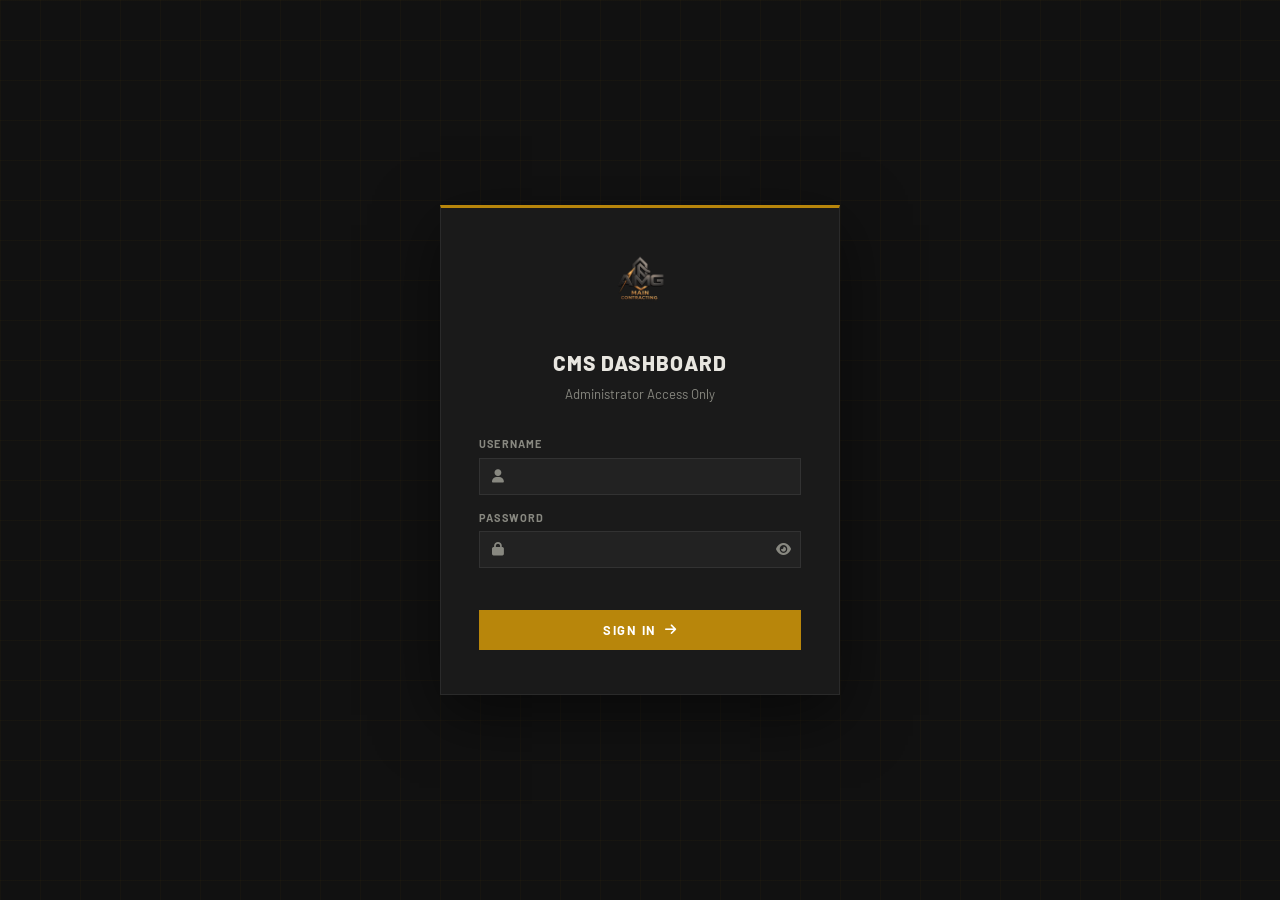
==== dashboard/index.html @ 2ce0e978 "Refine mission and vision section editing" ====
<!DOCTYPE html>
<html lang="en" dir="ltr">

<head>
  <meta charset="UTF-8" />
  <meta name="viewport" content="width=device-width, initial-scale=1.0" />
  <title>AMG CMS Dashboard</title>
  <link rel="preconnect" href="https://fonts.googleapis.com" />
  <link rel="preconnect" href="https://fonts.gstatic.com" crossorigin />
  <link
    href="https://fonts.googleapis.com/css2?family=Barlow+Condensed:wght@700;800;900&family=Barlow:wght@300;400;500;600;700&display=swap"
    rel="stylesheet" />
  <link rel="stylesheet" href="https://cdnjs.cloudflare.com/ajax/libs/font-awesome/6.5.0/css/all.min.css" />
  <link href="https://unpkg.com/boxicons@2.1.4/css/boxicons.min.css" rel="stylesheet" />
  <link rel="stylesheet" href="css/dashboard.css" />
</head>

<body>

  <!-- ===== LOGIN ===== -->
  <div id="login-screen" class="login-screen">
    <div class="login-card">
      <div class="login-logo">
        <img src="../assets/images/amg-logo.jpeg" alt="AMG" />
      </div>
      <h2>CMS Dashboard</h2>
      <p>Administrator Access Only</p>
      <form id="login-form" onsubmit="handleLogin(event)">
        <div class="form-field">
          <label>Username</label>
          <div class="input-icon">
            <i class="fas fa-user"></i>
            <input type="text" id="login-user" required autocomplete="username" />
          </div>
        </div>
        <div class="form-field">
          <label>Password</label>
          <div class="input-icon">
            <i class="fas fa-lock"></i>
            <input type="password" id="login-pass" required autocomplete="current-password" />
            <button type="button" class="toggle-pass" onclick="togglePass()"><i class="fas fa-eye"
                id="pass-eye"></i></button>
          </div>
        </div>
        <div class="login-error" id="login-error"></div>
        <button type="submit" class="login-btn">Sign In <i class="fas fa-arrow-right"></i></button>
      </form>
    </div>
  </div>

  <!-- ===== DASHBOARD ===== -->
  <div id="dashboard" class="dashboard hidden">

    <!-- Sidebar -->
    <aside class="sidebar" id="sidebar">
      <div class="sidebar-header">
        <img src="../assets/images/amg-logo.jpeg" alt="AMG" class="sidebar-logo" id="dash-logo" />
        <button class="sidebar-close" id="sidebar-close"><i class="fas fa-times"></i></button>
      </div>

      <nav class="sidebar-nav">
        <a href="#" class="nav-item active" data-tab="overview"><i class="fas fa-chart-pie"></i>
          <span>Overview</span></a>
        <a href="#" class="nav-item" data-tab="ourgroup"><i class="fas fa-city"></i> <span>Our Group</span></a>
        <a href="#" class="nav-item" data-tab="mission-vision"><i class="fas fa-lightbulb"></i> <span>Mission &
            Vision</span></a>
        <a href="#" class="nav-item" data-tab="settings"><i class="fas fa-cog"></i> <span>Site Settings</span></a>
        <a href="#" class="nav-item" data-tab="sections"><i class="fas fa-eye"></i> <span>Sections</span></a>
        <a href="#" class="nav-item" data-tab="services"><i class="fas fa-tools"></i> <span>Services</span></a>
        <a href="#" class="nav-item" data-tab="projects"><i class="fas fa-building"></i> <span>Projects</span></a>
        <a href="#" class="nav-item" data-tab="careers"><i class="fas fa-briefcase"></i> <span>Careers</span></a>
        <a href="#" class="nav-item" data-tab="partners"><i class="fas fa-handshake"></i> <span>Partners</span></a>
        <a href="#" class="nav-item" data-tab="messages"><i class="fas fa-envelope"></i> <span>Messages <span
              class="badge" id="msg-badge"></span></span></a>
        <a href="#" class="nav-item" data-tab="applications"><i class="fas fa-user-tie"></i>
          <span>Applications</span></a>
        <a href="#" class="nav-item" data-tab="team"><i class="fas fa-users"></i> <span>Team / Sub-Admins</span></a>
      </nav>

      <div class="sidebar-footer">
        <a href="../index.html" target="_blank" class="view-site"><i class="fas fa-external-link-alt"></i> View Site</a>
        <button onclick="logout()" class="logout-btn"><i class="fas fa-sign-out-alt"></i> Logout</button>
      </div>
    </aside>

    <!-- Main -->
    <div class="main-wrap">
      <!-- Topbar -->
      <header class="topbar">
        <button class="menu-toggle" id="menu-toggle"><i class="fas fa-bars"></i></button>
        <div class="topbar-title" id="topbar-title">Overview</div>
        <div class="topbar-right">
          <span class="admin-badge"><i class="fas fa-shield-alt"></i> <span id="current-user-label">Super
              Admin</span></span>
        </div>
      </header>

      <!-- Tab Content -->
      <main class="content-area" id="content-area">

        <!-- ── OUR GROUP ── -->
        <div class="tab-panel" id="tab-ourgroup">
          <h2 class="page-title">Our Group Companies</h2>
          <div class="toolbar">
            <button class="btn-add" onclick="openGroupModal()"><i class="fas fa-plus"></i> Add Company</button>
          </div>
          <div class="items-grid" id="ourgroup-list"></div>
        </div>

        <!-- ── MISSION & VISION ── -->
        <div class="tab-panel" id="tab-mission-vision">
          <h2 class="page-title">Mission & Vision</h2>
          <div class="cards-col">
            <div class="card">
              <div class="card-header">
                <h3><i class="fas fa-pen-ruler"></i> Section Intro</h3>
              </div>
              <div class="form-grid-2">
                <div class="form-field">
                  <label>Intro Kicker (EN)</label>
                  <input type="text" id="mv-intro-kicker-en" placeholder="Built on purpose" />
                </div>
                <div class="form-field">
                  <label>Intro Kicker (AR)</label>
                  <input type="text" id="mv-intro-kicker-ar" placeholder="مبني على هدف" dir="rtl" />
                </div>
                <div class="form-field">
                  <label>Intro Text (EN)</label>
                  <textarea id="mv-intro-text-en" rows="3"
                    placeholder="Enter intro text in English..."></textarea>
                </div>
                <div class="form-field">
                  <label>Intro Text (AR)</label>
                  <textarea id="mv-intro-text-ar" rows="3" dir="rtl"
                    placeholder="أدخل النص التعريفي بالعربية..."></textarea>
                </div>
              </div>
            </div>

            <!-- Mission -->
            <div class="card">
              <div class="card-header">
                <h3><i class="fas fa-target"></i> Our Mission</h3>
              </div>
              <div class="form-grid-2">
                <div class="form-field">
                  <label>Mission Label (EN)</label>
                  <input type="text" id="mv-mission-label-en" placeholder="Mission" />
                </div>
                <div class="form-field">
                  <label>Mission Label (AR)</label>
                  <input type="text" id="mv-mission-label-ar" placeholder="المهمة" dir="rtl" />
                </div>
                <div class="form-field">
                  <label>Mission Icon</label>
                  <select id="mv-mission-icon">
                    <option value="fas fa-bullseye">Bullseye</option>
                    <option value="fas fa-compass-drafting">Compass</option>
                    <option value="fas fa-flag-checkered">Flag</option>
                    <option value="fas fa-crosshairs">Crosshairs</option>
                  </select>
                </div>
                <div class="form-field">
                  <label>Mission Title (EN)</label>
                  <input type="text" id="mv-mission-title-en" placeholder="Our Mission" />
                </div>
                <div class="form-field">
                  <label>Mission Title (AR)</label>
                  <input type="text" id="mv-mission-title-ar" placeholder="مهمتنا" dir="rtl" />
                </div>
                <div class="form-field">
                  <label>Mission Description (EN)</label>
                  <textarea id="mv-mission-desc-en" rows="5"
                    placeholder="Enter mission description in English..."></textarea>
                </div>
                <div class="form-field">
                  <label>Mission Description (AR)</label>
                  <textarea id="mv-mission-desc-ar" rows="5" dir="rtl"
                    placeholder="أدخل وصف المهمة بالعربية..."></textarea>
                </div>
              </div>
            </div>

            <!-- Vision -->
            <div class="card">
              <div class="card-header">
                <h3><i class="fas fa-binoculars"></i> AMG Foresight (Vision)</h3>
              </div>
              <div class="form-grid-2">
                <div class="form-field">
                  <label>Vision Label (EN)</label>
                  <input type="text" id="mv-vision-label-en" placeholder="Vision" />
                </div>
                <div class="form-field">
                  <label>Vision Label (AR)</label>
                  <input type="text" id="mv-vision-label-ar" placeholder="الرؤية" dir="rtl" />
                </div>
                <div class="form-field">
                  <label>Vision Icon</label>
                  <select id="mv-vision-icon">
                    <option value="fas fa-binoculars">Binoculars</option>
                    <option value="fas fa-eye">Eye</option>
                    <option value="fas fa-lightbulb">Lightbulb</option>
                    <option value="fas fa-mountain-sun">Horizon</option>
                  </select>
                </div>
                <div class="form-field">
                  <label>Vision Title (EN)</label>
                  <input type="text" id="mv-vision-title-en" placeholder="AMG Foresight" />
                </div>
                <div class="form-field">
                  <label>Vision Title (AR)</label>
                  <input type="text" id="mv-vision-title-ar" placeholder="رؤيا AMG" dir="rtl" />
                </div>
                <div class="form-field">
                  <label>Vision Description (EN)</label>
                  <textarea id="mv-vision-desc-en" rows="5"
                    placeholder="Enter vision description in English..."> </textarea>
                </div>
                <div class="form-field">
                  <label>Vision Description (AR)</label>
                  <textarea id="mv-vision-desc-ar" rows="5" dir="rtl"
                    placeholder="أدخل وصف الرؤية بالعربية..."></textarea>
                </div>
              </div>
            </div>

            <div class="save-row">
              <button class="btn-save" onclick="saveMissionVision()"><i class="fas fa-save"></i> Save Mission &
                Vision</button>
              <div class="save-msg" id="mission-vision-msg"></div>
            </div>
          </div>
        </div>

        <!-- ── OVERVIEW ── -->
        <div class="tab-panel active" id="tab-overview">
          <h2 class="page-title">Dashboard Overview</h2>
          <div class="stats-grid">
            <div class="stat-card"><i class="fas fa-building"></i>
              <div><span id="stat-projects">0</span><label>Projects</label></div>
            </div>
            <div class="stat-card"><i class="fas fa-tools"></i>
              <div><span id="stat-services">0</span><label>Services</label></div>
            </div>
            <div class="stat-card"><i class="fas fa-briefcase"></i>
              <div><span id="stat-careers">0</span><label>Job Postings</label></div>
            </div>
            <div class="stat-card highlight"><i class="fas fa-envelope"></i>
              <div><span id="stat-messages">0</span><label>New Messages</label></div>
            </div>
          </div>
          <div class="overview-grid">
            <div class="card">
              <div class="card-header">
                <h3>Recent Messages</h3><a href="#" onclick="switchTab('messages')">View All</a>
              </div>
              <div id="recent-msgs"></div>
            </div>
            <div class="card">
              <div class="card-header">
                <h3>Recent Applications</h3><a href="#" onclick="switchTab('applications')">View All</a>
              </div>
              <div id="recent-apps"></div>
            </div>
          </div>
        </div>

        <!-- ── SITE SETTINGS ── -->
        <div class="tab-panel" id="tab-settings">
          <h2 class="page-title">Site Settings</h2>
          <div class="cards-col">

            <!-- Branding -->
            <div class="card">
              <div class="card-header">
                <h3><i class="fas fa-palette"></i> Branding & Identity</h3>
              </div>
              <div class="form-grid-2">
                <div class="form-field">
                  <label>Site Logo</label>
                  <div class="upload-area" onclick="document.getElementById('logo-upload').click()">
                    <img id="logo-preview" src="../assets/images/amg-logo.jpeg" alt="Logo"
                      style="height:60px;object-fit:contain" />
                    <span>Click to change logo</span>
                  </div>
                  <input type="file" id="logo-upload" accept="image/*" onchange="handleLogoUpload(this)"
                    style="display:none" />
                </div>
                <div class="form-field">
                  <label>Favicon</label>
                  <div class="upload-area" onclick="document.getElementById('fav-upload').click()">
                    <img id="fav-preview" src="../assets/images/amg-logo.jpeg" alt="Favicon"
                      style="height:40px;object-fit:contain" />
                    <span>Click to change favicon</span>
                  </div>
                  <input type="file" id="fav-upload" accept="image/*" onchange="handleFaviconUpload(this)"
                    style="display:none" />
                </div>
              </div>
              <div class="form-grid-2">
                <div class="form-field"><label>Primary Color</label><input type="color"
                    id="s-primary-color" /><small>Copper/Bronze accent</small></div>
                <div class="form-field"><label>Secondary Color</label><input type="color"
                    id="s-secondary-color" /><small>Charcoal/Black</small></div>
                <div class="form-field"><label>Background Color</label><input type="color" id="s-bg-color" /></div>
                <div class="form-field"><label>Navbar Background <span class="badge-info">Default:
                      white</span></label><input type="color" id="s-nav-bg" /><small>Background of the top navigation
                    bar</small></div>
                <div class="form-field"><label>Navbar Text Color</label><input type="color"
                    id="s-nav-text" /><small>Color of nav links and icons</small></div>
              </div>
              <div class="form-grid-2">
                <div class="form-field">
                  <label>English Body Font</label>
                  <select id="s-font-en" onchange="previewFont('en',this.value)">
                    <option value="Barlow">Barlow (Default)</option>
                    <option value="Raleway">Raleway</option>
                    <option value="Roboto">Roboto</option>
                    <option value="Open Sans">Open Sans</option>
                    <option value="Lato">Lato</option>
                    <option value="Nunito">Nunito</option>
                    <option value="Montserrat">Montserrat</option>
                  </select>
                </div>
                <div class="form-field">
                  <label>Arabic Body Font</label>
                  <select id="s-font-ar" onchange="previewFont('ar',this.value)">
                    <option value="Cairo">Cairo (Default)</option>
                    <option value="Tajawal">Tajawal</option>
                    <option value="Noto Kufi Arabic">Noto Kufi Arabic</option>
                    <option value="Almarai">Almarai</option>
                    <option value="Readex Pro">Readex Pro</option>
                  </select>
                </div>
                <div class="form-field">
                  <label>English Heading Font</label>
                  <select id="s-font-heading-en" onchange="previewFont('heading-en',this.value)">
                    <option value="Playfair Display">Playfair Display (Default)</option>
                    <option value="Cormorant Garamond">Cormorant Garamond</option>
                    <option value="Libre Baskerville">Libre Baskerville</option>
                    <option value="Merriweather">Merriweather</option>
                    <option value="DM Serif Display">DM Serif Display</option>
                    <option value="Barlow">Barlow (same as body)</option>
                  </select>
                </div>
                <div class="form-field">
                  <label>Font Preview</label>
                  <div id="font-preview-box"
                    style="background:var(--dash-surface2);border:1px solid var(--dash-border);border-radius:6px;padding:12px;font-size:0.90rem;line-height:1.6;color:var(--dash-text)">
                    The quick brown fox jumps — الثعلب البني السريع يقفز
                  </div>
                </div>
              </div>
              <div class="form-field">
                <label>Default Language</label>
                <select id="s-default-lang">
                  <option value="auto">Auto-detect (device language)</option>
                  <option value="en">English</option>
                  <option value="ar">Arabic</option>
                </select>
              </div>
            </div>

            <!-- Hero -->
            <div class="card">
              <div class="card-header">
                <h3><i class="fas fa-film"></i> Hero Section</h3>
              </div>
              <div class="form-field">
                <label>Hero Video URL or Local Path</label>
                <input type="text" id="s-hero-video"
                  placeholder="https://example.com/video.mp4 or assets/video/hero.mp4" />
                <small>Leave empty to use image fallback background</small>
              </div>
              <div class="form-grid-2">
                <div class="form-field"><label>Hero Title (EN)</label><input type="text" id="s-hero-title-en" /></div>
                <div class="form-field"><label>Hero Title (AR)</label><input type="text" id="s-hero-title-ar"
                    dir="rtl" /></div>
                <div class="form-field"><label>Hero Subtitle (EN)</label><textarea id="s-hero-sub-en"
                    rows="3"></textarea></div>
                <div class="form-field"><label>Hero Subtitle (AR)</label><textarea id="s-hero-sub-ar" rows="3"
                    dir="rtl"></textarea></div>
              </div>
            </div>

            <!-- Contact & Emails -->
            <div class="card">
              <div class="card-header">
                <h3><i class="fas fa-envelope"></i> Contact & Email Settings</h3>
              </div>
              <div class="form-grid-2">
                <div class="form-field">
                  <label>Contact Us Email <span class="badge-info">Receives contact form</span></label>
                  <input type="email" id="s-contact-email" />
                </div>
                <div class="form-field">
                  <label>HR / Careers Email <span class="badge-info">Receives applications</span></label>
                  <input type="email" id="s-hr-email" />
                </div>
                <div class="form-field"><label>Phone Number</label><input type="text" id="s-phone" /></div>
                <div class="form-field"><label>WhatsApp Number <span class="badge-success">For floating
                      widget</span></label><input type="text" id="s-whatsapp-number" placeholder="+201000000000" />
                </div>
                <div class="form-field"><label>Address (EN)</label><input type="text" id="s-address-en" /></div>
                <div class="form-field"><label>Address (AR)</label><input type="text" id="s-address-ar" dir="rtl" />
                </div>
              </div>
            </div>

            <!-- Social Media -->
            <div class="card">
              <div class="card-header">
                <h3><i class="fas fa-share-alt"></i> Social Media Links</h3>
              </div>
              <div id="social-links-manager"></div>
              <button class="btn-add" onclick="addSocialLink()"><i class="fas fa-plus"></i> Add Social Link</button>
            </div>

            <!-- Footer -->
            <div class="card">
              <div class="card-header">
                <h3><i class="fas fa-shoe-prints"></i> Footer Content</h3>
              </div>
              <div class="form-grid-2">
                <div class="form-field"><label>Footer Description (EN)</label><textarea id="s-footer-desc-en"
                    rows="3"></textarea></div>
                <div class="form-field"><label>Footer Description (AR)</label><textarea id="s-footer-desc-ar" rows="3"
                    dir="rtl"></textarea></div>
                <div class="form-field"><label>Copyright Text (EN)</label><input type="text" id="s-footer-copy-en" />
                </div>
                <div class="form-field"><label>Copyright Text (AR)</label><input type="text" id="s-footer-copy-ar"
                    dir="rtl" /></div>
              </div>
            </div>

            <div class="save-row">
              <button class="btn-save" onclick="saveSettings()"><i class="fas fa-save"></i> Save All Settings</button>
              <div class="save-msg" id="settings-msg"></div>
            </div>
          </div>
        </div>

        <!-- ── SECTIONS ── -->
        <div class="tab-panel" id="tab-sections">
          <h2 class="page-title">Section Visibility & Navigation</h2>
          <div class="card">
            <p style="color:#666;margin-bottom:20px">Control which sections are visible on the landing page and appear
              in the navigation bar.</p>
            <div id="sections-manager"></div>
            <div class="save-row" style="margin-top:20px">
              <button class="btn-save" onclick="saveSections()"><i class="fas fa-save"></i> Save Sections</button>
              <div class="save-msg" id="sections-msg"></div>
            </div>
          </div>
        </div>

        <!-- ── SERVICES ── -->
        <div class="tab-panel" id="tab-services">
          <h2 class="page-title">Services</h2>
          <div class="toolbar">
            <button class="btn-add" onclick="openServiceModal()"><i class="fas fa-plus"></i> Add Service</button>
          </div>
          <div class="items-grid" id="services-list"></div>
        </div>

        <!-- ── PROJECTS ── -->
        <div class="tab-panel" id="tab-projects">
          <h2 class="page-title">Projects</h2>
          <div class="toolbar">
            <button class="btn-add" onclick="openProjectModal()"><i class="fas fa-plus"></i> Add Project</button>
          </div>
          <div class="items-grid" id="projects-list"></div>
        </div>

        <!-- ── CAREERS ── -->
        <div class="tab-panel" id="tab-careers">
          <h2 class="page-title">Job Postings</h2>
          <div class="toolbar">
            <button class="btn-add" onclick="openCareerModal()"><i class="fas fa-plus"></i> Add Job Posting</button>
          </div>
          <div class="items-grid" id="careers-list"></div>
        </div>

        <!-- ── PARTNERS ── -->
        <div class="tab-panel" id="tab-partners">
          <h2 class="page-title">Partners & Testimonials</h2>
          <div class="form-grid-2" style="margin-bottom:32px">
            <div>
              <div class="toolbar" style="margin-bottom:16px">
                <h3 style="margin:0">Partners</h3><button class="btn-add" onclick="openPartnerModal()"><i
                    class="fas fa-plus"></i> Add</button>
              </div>
              <div id="partners-list"></div>
            </div>
            <div>
              <div class="toolbar" style="margin-bottom:16px">
                <h3 style="margin:0">Testimonials</h3><button class="btn-add" onclick="openTestimonialModal()"><i
                    class="fas fa-plus"></i> Add</button>
              </div>
              <div id="testimonials-list"></div>
            </div>
          </div>
        </div>

        <!-- ── MESSAGES ── -->
        <div class="tab-panel" id="tab-messages">
          <h2 class="page-title">Contact Messages</h2>
          <div id="messages-list"></div>
        </div>

        <!-- ── APPLICATIONS ── -->
        <div class="tab-panel" id="tab-applications">
          <h2 class="page-title">Job Applications</h2>
          <div id="applications-list"></div>
        </div>

        <!-- ── TEAM ── -->
        <div class="tab-panel" id="tab-team">
          <h2 class="page-title">Team & Sub-Admins</h2>
          <div class="toolbar">
            <button class="btn-add" onclick="openTeamModal()"><i class="fas fa-plus"></i> Add Sub-Admin</button>
          </div>
          <div id="team-list"></div>
        </div>

      </main>
    </div>
  </div>

  <!-- ===== MODAL ===== -->
  <div class="dash-modal-overlay" id="dash-modal">
    <div class="dash-modal-box" id="dash-modal-box">
      <button class="dash-modal-close" onclick="closeDashModal()"><i class="fas fa-times"></i></button>
      <div id="dash-modal-content"></div>
    </div>
  </div>

  <script src="../js/data.js"></script>
  <script src="js/dashboard.js"></script>
</body>

</html>
---- dashboard/css/dashboard.css ----
/* ===== DASHBOARD — Kontric-themed ===== */
*, *::before, *::after { box-sizing: border-box; margin: 0; padding: 0; }
:root {
  --db-bg:       #111111;
  --db-surface:  #1A1A1A;
  --db-surface2: #222222;
  --db-border:   rgba(255,255,255,0.07);
  --db-accent:   #B8860B;
  --db-accent-h: #D4A017;
  --db-text:     #E8E6E0;
  --db-muted:    #888880;
  --db-danger:   #ef4444;
  --db-success:  #22c55e;
  --sidebar-w:   256px;
  --topbar-h:    58px;
}
html,body { height:100%; }
body {
  font-family: 'Barlow', Georgia, serif;
  background: var(--db-bg); color: var(--db-text);
  font-size: 14px; line-height: 1.6;
}

/* ── LOGIN ── */
.login-screen {
  min-height:100vh; display:flex; align-items:center; justify-content:center;
  background: var(--db-bg);
  background-image:
    linear-gradient(rgba(184,134,11,0.04) 1px, transparent 1px),
    linear-gradient(90deg, rgba(184,134,11,0.04) 1px, transparent 1px);
  background-size: 40px 40px;
}
.login-card {
  background: var(--db-surface);
  border: 1px solid var(--db-border);
  border-top: 3px solid var(--db-accent);
  padding: 44px 38px; width:100%; max-width:400px;
  box-shadow: 0 20px 60px rgba(0,0,0,0.5);
}
.login-logo { text-align:center; margin-bottom:28px; }
.login-logo img { height:60px; object-fit:contain; }
.login-card h2 { text-align:center; font-size:1.3rem; font-weight:800; text-transform:uppercase; letter-spacing:0.05em; margin-bottom:5px; }
.login-card > p { text-align:center; color:var(--db-muted); font-size:0.82rem; margin-bottom:30px; }
.form-field { margin-bottom:16px; }
.form-field label { display:block; font-size:0.70rem; font-weight:700; text-transform:uppercase; letter-spacing:1.5px; color:var(--db-muted); margin-bottom:6px; }
.input-icon { position:relative; display:flex; align-items:center; }
.input-icon > i:first-child { position:absolute; left:13px; color:var(--db-muted); font-size:0.85rem; pointer-events:none; }
.input-icon input { width:100%; background:var(--db-surface2); border:1px solid var(--db-border); padding:11px 13px 11px 38px; color:var(--db-text); font-family:inherit; font-size:0.90rem; transition:.2s; border-radius:0; }
.input-icon input:focus { outline:none; border-color:var(--db-accent); box-shadow:0 0 0 2px rgba(184,134,11,0.12); }
.toggle-pass { position:absolute; right:10px; background:none; border:none; color:var(--db-muted); cursor:pointer; }
.login-error { color:var(--db-danger); font-size:0.82rem; margin-bottom:10px; min-height:18px; }
.login-btn { width:100%; padding:12px; background:var(--db-accent); color:#fff; border:none; font-family:inherit; font-size:0.80rem; font-weight:700; text-transform:uppercase; letter-spacing:1.5px; cursor:pointer; transition:.2s; display:flex; align-items:center; justify-content:center; gap:8px; }
.login-btn:hover { background:var(--db-accent-h); }

/* ── LAYOUT ── */
.hidden { display:none !important; }
.dashboard { display:flex; min-height:100vh; }

/* Sidebar */
.sidebar {
  width:var(--sidebar-w); background:var(--db-surface);
  border-right:1px solid var(--db-border);
  display:flex; flex-direction:column;
  position:fixed; top:0; left:0; bottom:0; z-index:200;
  transition:transform .3s ease;
}
.sidebar-header { padding:18px 20px; display:flex; align-items:center; justify-content:space-between; border-bottom:1px solid var(--db-border); }
.sidebar-logo { height:38px; object-fit:contain; }
.sidebar-close { background:none; border:none; color:var(--db-muted); cursor:pointer; font-size:1rem; display:none; }
.sidebar-nav { flex:1; padding:10px 0; overflow-y:auto; }
.nav-item { display:flex; align-items:center; gap:11px; padding:10px 20px; color:var(--db-muted); text-decoration:none; font-size:0.82rem; font-weight:600; text-transform:uppercase; letter-spacing:0.5px; transition:.2s; border-left:2px solid transparent; }
.nav-item:hover { background:rgba(255,255,255,0.03); color:var(--db-text); }
.nav-item.active { background:rgba(184,134,11,0.08); color:var(--db-accent); border-left-color:var(--db-accent); }
.nav-item i { width:16px; text-align:center; font-size:0.88rem; }
.badge { background:var(--db-danger); color:#fff; font-size:0.62rem; font-weight:700; padding:1px 5px; margin-left:4px; }
.sidebar-footer { padding:14px; border-top:1px solid var(--db-border); display:flex; flex-direction:column; gap:6px; }
.view-site { display:flex; align-items:center; gap:8px; color:var(--db-muted); text-decoration:none; font-size:0.76rem; font-weight:700; text-transform:uppercase; letter-spacing:0.5px; padding:8px 10px; transition:.2s; }
.view-site:hover { color:var(--db-accent); }
.logout-btn { display:flex; align-items:center; gap:8px; background:rgba(239,68,68,0.08); border:1px solid rgba(239,68,68,0.18); color:var(--db-danger); padding:8px 10px; font-family:inherit; font-size:0.74rem; font-weight:700; text-transform:uppercase; letter-spacing:0.5px; cursor:pointer; transition:.2s; }
.logout-btn:hover { background:rgba(239,68,68,0.16); }

/* Main */
.main-wrap { margin-left:var(--sidebar-w); flex:1; display:flex; flex-direction:column; min-height:100vh; }
.topbar { height:var(--topbar-h); background:var(--db-surface); border-bottom:1px solid var(--db-border); display:flex; align-items:center; padding:0 28px; gap:14px; position:sticky; top:0; z-index:100; }
.menu-toggle { background:none; border:none; color:var(--db-muted); cursor:pointer; font-size:1.1rem; display:none; }
.topbar-title { font-weight:800; font-size:0.90rem; color:var(--db-text); flex:1; text-transform:uppercase; letter-spacing:0.05em; }
.admin-badge { display:flex; align-items:center; gap:6px; background:rgba(184,134,11,0.10); border:1px solid rgba(184,134,11,0.22); color:var(--db-accent); padding:4px 12px; font-size:0.72rem; font-weight:700; text-transform:uppercase; letter-spacing:1px; }

.content-area { flex:1; padding:28px; overflow-y:auto; }
.page-title { font-size:1.3rem; font-weight:800; text-transform:uppercase; letter-spacing:0.04em; margin-bottom:22px; color:var(--db-text); }

/* Tabs */
.tab-panel { display:none; animation:fadeIn .28s ease; }
.tab-panel.active { display:block; }
@keyframes fadeIn { from{opacity:0;transform:translateY(6px)} to{opacity:1;transform:none} }

/* Cards */
.card { background:var(--db-surface); border:1px solid var(--db-border); border-top:2px solid var(--db-accent); padding:22px; margin-bottom:22px; }
.card-header { display:flex; align-items:center; justify-content:space-between; margin-bottom:18px; }
.card-header h3 { font-size:0.84rem; font-weight:800; text-transform:uppercase; letter-spacing:0.05em; color:var(--db-text); display:flex; align-items:center; gap:8px; }
.card-header h3 i { color:var(--db-accent); }
.card-header a { font-size:0.74rem; color:var(--db-accent); text-decoration:none; font-weight:700; text-transform:uppercase; letter-spacing:0.5px; }
.cards-col { display:flex; flex-direction:column; gap:0; }

/* Stats */
.stats-grid { display:grid; grid-template-columns:repeat(4,1fr); gap:14px; margin-bottom:22px; }
.stat-card { background:var(--db-surface); border:1px solid var(--db-border); padding:18px; display:flex; align-items:center; gap:14px; }
.stat-card.highlight { border-top:2px solid var(--db-accent); }
.stat-card i { width:44px; height:44px; background:rgba(184,134,11,0.10); display:flex; align-items:center; justify-content:center; font-size:1.2rem; color:var(--db-accent); flex-shrink:0; }
.stat-card span { font-family:'Barlow Condensed',Georgia,serif; font-size:1.9rem; font-weight:800; color:var(--db-text); display:block; line-height:1; letter-spacing:-0.02em; }
.stat-card label { font-size:0.70rem; color:var(--db-muted); margin-top:4px; display:block; text-transform:uppercase; letter-spacing:1px; }
.overview-grid { display:grid; grid-template-columns:1fr 1fr; gap:18px; }

/* Form fields */
.form-grid-2 { display:grid; grid-template-columns:1fr 1fr; gap:14px; }
.form-field { margin-bottom:14px; }
.form-field label { display:block; font-size:0.68rem; font-weight:700; text-transform:uppercase; letter-spacing:1.2px; color:var(--db-muted); margin-bottom:5px; }
.form-field input,.form-field textarea,.form-field select { width:100%; background:var(--db-surface2); border:1px solid var(--db-border); padding:9px 12px; color:var(--db-text); font-family:inherit; font-size:0.88rem; transition:.2s; border-radius:0; }
.form-field input[type="color"] { height:42px; padding:3px 7px; cursor:pointer; }
.form-field input:focus,.form-field textarea:focus,.form-field select:focus { outline:none; border-color:var(--db-accent); box-shadow:0 0 0 2px rgba(184,134,11,0.10); }
.form-field small { display:block; font-size:0.72rem; color:var(--db-muted); margin-top:3px; }
.badge-info { background:rgba(184,134,11,0.12); color:var(--db-accent); padding:1px 7px; font-size:0.64rem; font-weight:700; text-transform:uppercase; letter-spacing:0.5px; margin-left:6px; }

/* Save */
.save-row { display:flex; align-items:center; gap:14px; padding-top:6px; }
.btn-save { background:var(--db-accent); color:#fff; border:none; padding:10px 26px; font-family:inherit; font-size:0.76rem; font-weight:700; text-transform:uppercase; letter-spacing:1px; cursor:pointer; display:flex; align-items:center; gap:8px; transition:.2s; border-radius:0; }
.btn-save:hover { background:var(--db-accent-h); }
.save-msg { font-size:0.82rem; padding:7px 12px; opacity:0; transition:.3s; border-radius:0; }
.save-msg.show-success { background:rgba(34,197,94,0.08); color:var(--db-success); border:1px solid rgba(34,197,94,0.18); opacity:1; }
.save-msg.show-error   { background:rgba(239,68,68,0.08); color:var(--db-danger); border:1px solid rgba(239,68,68,0.18); opacity:1; }

/* Toolbar */
.toolbar { display:flex; align-items:center; justify-content:space-between; margin-bottom:18px; gap:10px; }
.btn-add { background:rgba(184,134,11,0.10); border:1px solid rgba(184,134,11,0.25); color:var(--db-accent); padding:8px 18px; font-family:inherit; font-size:0.74rem; font-weight:700; text-transform:uppercase; letter-spacing:0.5px; cursor:pointer; display:flex; align-items:center; gap:8px; transition:.2s; border-radius:0; }
.btn-add:hover { background:rgba(184,134,11,0.18); }

/* Items grid */
.items-grid { display:grid; grid-template-columns:repeat(auto-fill,minmax(270px,1fr)); gap:12px; }
.item-card { background:var(--db-surface); border:1px solid var(--db-border); padding:16px; display:flex; flex-direction:column; gap:8px; transition:.2s; border-left:2px solid transparent; }
.item-card:hover { border-left-color:var(--db-accent); }
.item-card-header { display:flex; justify-content:space-between; align-items:flex-start; gap:8px; }
.item-card-title { font-weight:700; font-size:0.88rem; color:var(--db-text); text-transform:uppercase; letter-spacing:0.02em; }
.item-card-meta { font-size:0.72rem; color:var(--db-muted); display:flex; gap:8px; flex-wrap:wrap; }
.item-card-meta span { display:flex; align-items:center; gap:4px; }
.item-card-actions { display:flex; gap:6px; margin-top:4px; }
.btn-edit { background:rgba(59,130,246,0.08); border:1px solid rgba(59,130,246,0.18); color:#60a5fa; padding:5px 12px; font-family:inherit; font-size:0.72rem; font-weight:700; cursor:pointer; transition:.2s; display:flex; align-items:center; gap:5px; border-radius:0; text-transform:uppercase; letter-spacing:0.3px; }
.btn-edit:hover { background:rgba(59,130,246,0.16); }
.btn-del { background:rgba(239,68,68,0.08); border:1px solid rgba(239,68,68,0.18); color:var(--db-danger); padding:5px 12px; font-family:inherit; font-size:0.72rem; font-weight:700; cursor:pointer; transition:.2s; display:flex; align-items:center; gap:5px; border-radius:0; text-transform:uppercase; letter-spacing:0.3px; }
.btn-del:hover { background:rgba(239,68,68,0.16); }
.btn-toggle { background:rgba(255,255,255,0.04); border:1px solid var(--db-border); color:var(--db-muted); padding:5px 12px; font-family:inherit; font-size:0.70rem; font-weight:700; text-transform:uppercase; letter-spacing:0.3px; cursor:pointer; transition:.2s; border-radius:0; }
.btn-toggle.on { background:rgba(34,197,94,0.08); border-color:rgba(34,197,94,0.18); color:var(--db-success); }

/* Sections manager */
.section-row { display:flex; align-items:center; justify-content:space-between; padding:13px 0; border-bottom:1px solid var(--db-border); gap:10px; }
.section-row:last-child { border-bottom:none; }
.section-row-name { font-weight:700; text-transform:uppercase; letter-spacing:0.05em; font-size:0.82rem; flex:1; }
.section-controls { display:flex; gap:10px; align-items:center; }
.toggle-wrap { display:flex; align-items:center; gap:7px; }
.toggle-label { font-size:0.70rem; color:var(--db-muted); text-transform:uppercase; letter-spacing:0.5px; }
.toggle-switch { position:relative; width:38px; height:20px; }
.toggle-switch input { opacity:0; width:0; height:0; }
.toggle-slider { position:absolute; inset:0; background:rgba(255,255,255,0.08); cursor:pointer; transition:.25s; }
.toggle-slider::before { content:''; position:absolute; width:14px; height:14px; left:3px; bottom:3px; background:#fff; transition:.25s; }
.toggle-switch input:checked + .toggle-slider { background:var(--db-accent); }
.toggle-switch input:checked + .toggle-slider::before { transform:translateX(18px); }

/* Upload */
.upload-area { border:1px dashed var(--db-border); padding:14px; text-align:center; cursor:pointer; transition:.2s; display:flex; flex-direction:column; align-items:center; gap:7px; }
.upload-area:hover { border-color:var(--db-accent); }
.upload-area span { font-size:0.72rem; color:var(--db-muted); }

/* Social rows */
.social-row { display:flex; align-items:center; gap:8px; margin-bottom:8px; background:var(--db-surface2); padding:9px; border:1px solid var(--db-border); }
.social-row input { flex:1; background:var(--db-bg); border:1px solid var(--db-border); padding:7px 10px; color:var(--db-text); font-family:inherit; font-size:0.82rem; border-radius:0; }
.social-row select { background:var(--db-bg); border:1px solid var(--db-border); padding:7px 8px; color:var(--db-text); font-family:inherit; font-size:0.82rem; border-radius:0; }

/* Msg rows */
.msg-row { background:var(--db-surface2); padding:14px; margin-bottom:10px; border-left:2px solid var(--db-accent); }
.msg-row.unread { border-left-color:#60a5fa; }
.msg-row-header { display:flex; justify-content:space-between; margin-bottom:5px; }
.msg-row-name { font-weight:700; font-size:0.86rem; }
.msg-row-date { font-size:0.72rem; color:var(--db-muted); }
.msg-row-email { font-size:0.76rem; color:var(--db-accent); margin-bottom:5px; }
.msg-row-subject { font-size:0.80rem; font-weight:700; color:var(--db-text); margin-bottom:3px; }
.msg-row-body { font-size:0.78rem; color:var(--db-muted); }
.empty-state { text-align:center; padding:44px; color:var(--db-muted); }
.empty-state i { font-size:2.5rem; margin-bottom:10px; opacity:.25; display:block; }

/* Team */
.team-card { background:var(--db-surface2); padding:14px; display:flex; align-items:center; gap:12px; margin-bottom:10px; border:1px solid var(--db-border); }
.team-avatar { width:40px; height:40px; background:rgba(184,134,11,0.15); display:flex; align-items:center; justify-content:center; color:var(--db-accent); font-weight:800; font-size:0.96rem; flex-shrink:0; }
.team-username { font-weight:700; font-size:0.86rem; }
.team-role { font-size:0.72rem; color:var(--db-muted); margin-top:2px; }

/* Icon picker */
.icon-picker { display:grid; grid-template-columns:repeat(8,1fr); gap:5px; max-height:220px; overflow-y:auto; background:var(--db-bg); padding:10px; }
.icon-btn { width:34px; height:34px; display:flex; align-items:center; justify-content:center; border:1px solid var(--db-border); background:var(--db-surface2); color:var(--db-muted); cursor:pointer; transition:.18s; font-size:0.86rem; border-radius:0; }
.icon-btn:hover,.icon-btn.selected { background:rgba(184,134,11,0.12); border-color:var(--db-accent); color:var(--db-accent); }

/* Modal */
.dash-modal-overlay { position:fixed; inset:0; background:rgba(0,0,0,0.72); backdrop-filter:blur(4px); z-index:2000; display:flex; align-items:center; justify-content:center; padding:20px; opacity:0; pointer-events:none; transition:.22s; }
.dash-modal-overlay.open { opacity:1; pointer-events:all; }
.dash-modal-box { background:var(--db-surface); border:1px solid var(--db-border); border-top:2px solid var(--db-accent); padding:28px; width:100%; max-width:620px; max-height:90vh; overflow-y:auto; position:relative; transform:translateY(14px); transition:.22s; }
.dash-modal-overlay.open .dash-modal-box { transform:translateY(0); }
.dash-modal-close { position:absolute; top:14px; right:14px; background:rgba(255,255,255,0.05); border:1px solid var(--db-border); color:var(--db-muted); width:30px; height:30px; cursor:pointer; display:flex; align-items:center; justify-content:center; transition:.18s; border-radius:0; }
.dash-modal-close:hover { background:rgba(239,68,68,0.12); color:var(--db-danger); }
.dash-modal-box h3 { font-size:0.96rem; font-weight:800; text-transform:uppercase; letter-spacing:0.04em; margin-bottom:18px; color:var(--db-text); }
.dash-modal-box::-webkit-scrollbar { width:3px; }
.dash-modal-box::-webkit-scrollbar-thumb { background:var(--db-accent); }
.modal-actions { display:flex; gap:8px; margin-top:18px; }
.btn-modal-save { background:var(--db-accent); color:#fff; border:none; padding:10px 26px; font-family:inherit; font-size:0.76rem; font-weight:700; text-transform:uppercase; letter-spacing:1px; cursor:pointer; transition:.18s; flex:1; }
.btn-modal-save:hover { background:var(--db-accent-h); }
.btn-modal-cancel { background:rgba(255,255,255,0.04); border:1px solid var(--db-border); color:var(--db-muted); padding:10px 18px; font-family:inherit; font-size:0.76rem; font-weight:700; text-transform:uppercase; letter-spacing:0.5px; cursor:pointer; transition:.18s; }
.btn-modal-cancel:hover { background:rgba(255,255,255,0.07); color:var(--db-text); }

/* Project images */
.req-tag-input { display:flex; gap:7px; margin-bottom:7px; }
.req-tags { display:flex; flex-wrap:wrap; gap:5px; margin-bottom:7px; }
.req-tag { background:rgba(184,134,11,0.10); border:1px solid rgba(184,134,11,0.22); color:var(--db-accent); padding:2px 9px; font-size:0.74rem; display:flex; align-items:center; gap:5px; }
.req-tag button { background:none; border:none; color:inherit; cursor:pointer; padding:0; font-size:0.68rem; }
.progress-input { display:flex; align-items:center; gap:9px; }
.progress-input input { flex:1; }
.progress-input span { font-size:0.86rem; color:var(--db-accent); font-weight:700; min-width:34px; }

/* Font preview */
#font-preview-box { background:var(--db-surface2); border:1px solid var(--db-border); padding:12px; font-size:0.92rem; line-height:1.6; color:var(--db-text); transition:.3s; }

/* Responsive */
@media (max-width:1024px) { .stats-grid{grid-template-columns:repeat(2,1fr)} .overview-grid{grid-template-columns:1fr} }
@media (max-width:768px) {
  .sidebar { transform:translateX(-100%); }
  .sidebar.open { transform:translateX(0); }
  .sidebar-close { display:block; }
  .main-wrap { margin-left:0; }
  .menu-toggle { display:block; }
  .content-area { padding:18px 14px; }
  .form-grid-2 { grid-template-columns:1fr; }
  .stats-grid { grid-template-columns:1fr 1fr; }
}
@media (max-width:480px) { .stats-grid{grid-template-columns:1fr} .items-grid{grid-template-columns:1fr} }
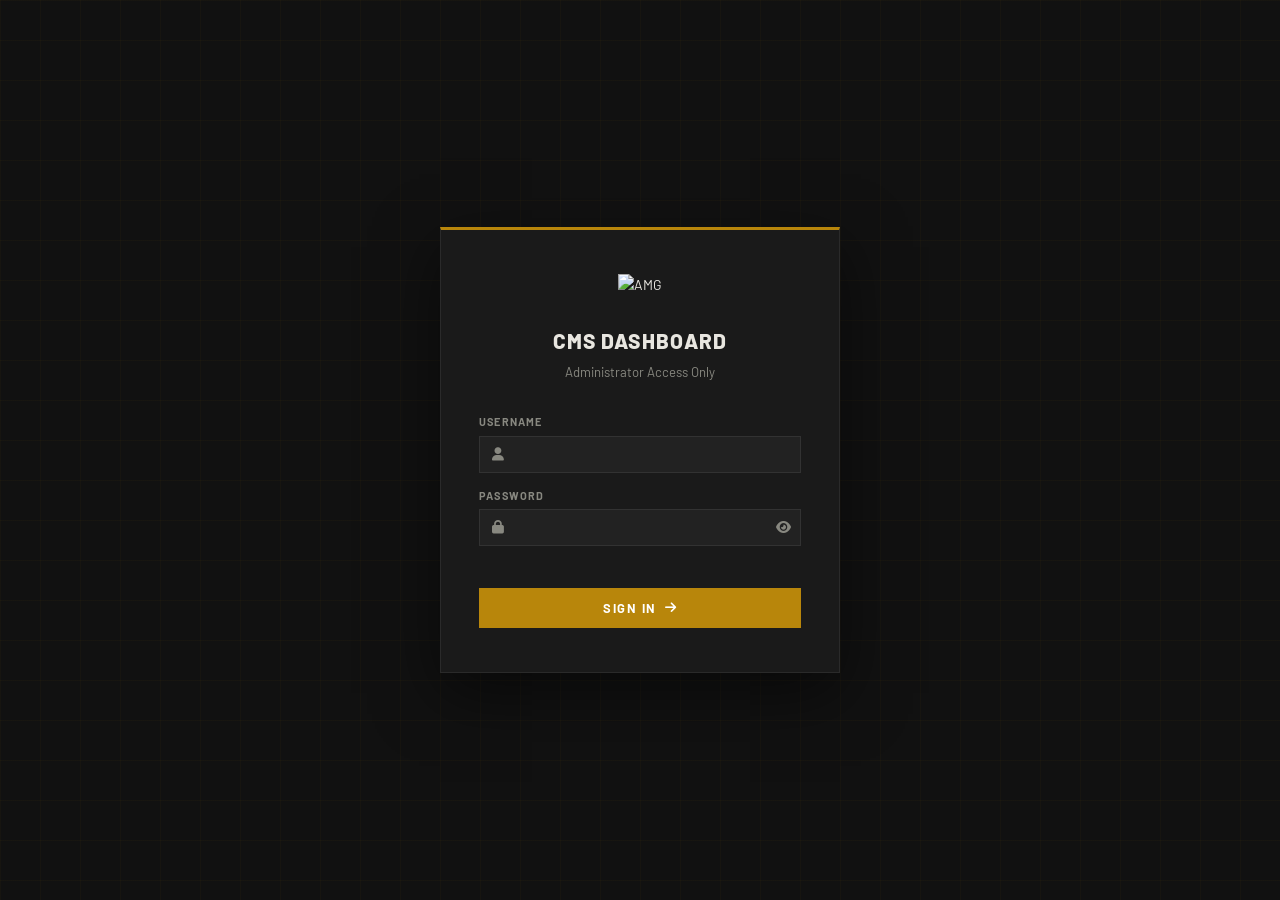
==== commit b1a26294: "ver" ====
--- a/dashboard/index.html
+++ b/dashboard/index.html
@@ -8,11 +8,21 @@
   <link rel="preconnect" href="https://fonts.googleapis.com" />
   <link rel="preconnect" href="https://fonts.gstatic.com" crossorigin />
   <link
-    href="https://fonts.googleapis.com/css2?family=Barlow+Condensed:wght@700;800;900&family=Barlow:wght@300;400;500;600;700&display=swap"
+    href="https://fonts.googleapis.com/css2?family=IBM+Plex+Sans+Arabic:wght@300;400;500;600;700&family=Manrope:wght@300;400;500;600;700;800&family=Oswald:wght@400;500;600;700&family=Barlow+Condensed:wght@700;800;900&family=Barlow:wght@300;400;500;600;700&display=swap"
     rel="stylesheet" />
   <link rel="stylesheet" href="https://cdnjs.cloudflare.com/ajax/libs/font-awesome/6.5.0/css/all.min.css" />
   <link href="https://unpkg.com/boxicons@2.1.4/css/boxicons.min.css" rel="stylesheet" />
-  <link rel="stylesheet" href="css/dashboard.css" />
+  <meta http-equiv="Cache-Control" content="no-cache, no-store, must-revalidate" />
+  <meta http-equiv="Pragma" content="no-cache" />
+  <meta http-equiv="Expires" content="0" />
+  <script>
+    window.__dashAssetVersion = String(Date.now());
+    window.appendDashVersion = function (path) {
+      if (!path || /^https?:\/\//i.test(path) || path.includes("?")) return path;
+      return `${path}?v=${window.__dashAssetVersion}`;
+    };
+    document.write(`<link rel="stylesheet" href="${window.appendDashVersion("css/dashboard.css")}" />`);
+  </script>
 </head>
 
 <body>
@@ -61,10 +71,13 @@
       <nav class="sidebar-nav">
         <a href="#" class="nav-item active" data-tab="overview"><i class="fas fa-chart-pie"></i>
           <span>Overview</span></a>
+        <a href="#" class="nav-item" data-tab="who-we-are"><i class="fas fa-building-columns"></i> <span>Who We Are</span></a>
         <a href="#" class="nav-item" data-tab="ourgroup"><i class="fas fa-city"></i> <span>Our Group</span></a>
+        <a href="#" class="nav-item" data-tab="org-chart"><i class="fas fa-sitemap"></i> <span>Org Chart</span></a>
         <a href="#" class="nav-item" data-tab="mission-vision"><i class="fas fa-lightbulb"></i> <span>Mission &
             Vision</span></a>
         <a href="#" class="nav-item" data-tab="settings"><i class="fas fa-cog"></i> <span>Site Settings</span></a>
+        <a href="#" class="nav-item" data-tab="seo"><i class="fas fa-magnifying-glass-chart"></i> <span>SEO & Meta</span></a>
         <a href="#" class="nav-item" data-tab="sections"><i class="fas fa-eye"></i> <span>Sections</span></a>
         <a href="#" class="nav-item" data-tab="services"><i class="fas fa-tools"></i> <span>Services</span></a>
         <a href="#" class="nav-item" data-tab="projects"><i class="fas fa-building"></i> <span>Projects</span></a>
@@ -98,6 +111,56 @@
       <!-- Tab Content -->
       <main class="content-area" id="content-area">
 
+        <!-- ── WHO WE ARE ── -->
+        <div class="tab-panel" id="tab-who-we-are">
+          <h2 class="page-title">Who We Are</h2>
+          <div class="card" style="margin-bottom:20px">
+            <div class="card-header">
+              <h3><i class="fas fa-building-columns"></i> Who We Are Section</h3>
+            </div>
+            <div class="form-grid-2">
+              <div class="form-field"><label>Brief (EN)</label><textarea id="wg-brief-en" rows="4"></textarea></div>
+              <div class="form-field"><label>Brief (AR)</label><textarea id="wg-brief-ar" rows="4" dir="rtl"></textarea></div>
+              <div class="form-field">
+                <label>Who We Are Logo Path / URL</label>
+                <input type="text" id="wg-logo-url" placeholder="assets/images/amg-logo.jpeg or https://..." oninput="syncAssetPreview(this.value,'wg-logo-preview','assets/images/amg-logo.jpeg')" />
+              </div>
+              <div class="form-field">
+                <label>Upload Who We Are Logo</label>
+                <input type="file" accept="image/*" onchange="previewUpload(this,'wg-logo-url','wg-logo-preview')" style="color:var(--dash-muted)" />
+              </div>
+              <div class="form-field" style="grid-column:1/-1">
+                <div style="border:1px solid var(--dash-border);border-radius:14px;padding:16px;background:var(--dash-surface2);display:flex;align-items:center;justify-content:center;min-height:150px">
+                  <img id="wg-logo-preview" src="../assets/images/amg-logo.jpeg" alt="Who We Are logo preview" style="max-width:min(100%,260px);max-height:110px;object-fit:contain;display:block" />
+                </div>
+              </div>
+              <div class="form-field">
+                <label>Main Company Profile PDF</label>
+                <input type="text" id="wg-profile-url" placeholder="PDF URL or uploaded PDF data" />
+              </div>
+              <div class="form-field">
+                <label>Upload Main Profile PDF</label>
+                <input type="file" accept="application/pdf,.pdf" onchange="previewUpload(this,'wg-profile-url')" style="color:var(--dash-muted)" />
+              </div>
+            </div>
+            <div class="form-grid-2">
+              <div class="form-field">
+                <label style="display:flex;align-items:center;gap:10px">
+                  <input type="checkbox" id="wg-show-profile-cta" />
+                  <span>Show company profile button in landing page</span>
+                </label>
+              </div>
+              <div class="form-field">
+                <small style="color:var(--dash-muted)">Use the Sections tab if you want to hide the full Who We Are section from the landing page navigation or layout.</small>
+              </div>
+            </div>
+            <div class="save-row" style="margin-top:18px">
+              <button class="btn-save" onclick="saveOurGroupSettings()"><i class="fas fa-save"></i> Save Who We Are</button>
+              <div class="save-msg" id="ourgroup-msg"></div>
+            </div>
+          </div>
+        </div>
+
         <!-- ── OUR GROUP ── -->
         <div class="tab-panel" id="tab-ourgroup">
           <h2 class="page-title">Our Group Companies</h2>
@@ -107,6 +170,68 @@
           <div class="items-grid" id="ourgroup-list"></div>
         </div>
 
+        <!-- ── ORG CHART ── -->
+        <div class="tab-panel" id="tab-org-chart">
+          <h2 class="page-title">Organizational Chart</h2>
+          <div class="cards-col">
+            <div class="card">
+              <div class="card-header">
+                <h3><i class="fas fa-pen-ruler"></i> Section Intro</h3>
+              </div>
+              <div class="form-grid-2">
+                <div class="form-field">
+                  <label>Section Tag (EN)</label>
+                  <input type="text" id="org-section-tag-en" placeholder="Leadership Structure" />
+                </div>
+                <div class="form-field">
+                  <label>Section Tag (AR)</label>
+                  <input type="text" id="org-section-tag-ar" placeholder="الهيكل القيادي" dir="rtl" />
+                </div>
+                <div class="form-field">
+                  <label>Section Title (EN)</label>
+                  <input type="text" id="org-section-title-en" placeholder="Organizational Chart" />
+                </div>
+                <div class="form-field">
+                  <label>Section Title (AR)</label>
+                  <input type="text" id="org-section-title-ar" placeholder="الهيكل التنظيمي" dir="rtl" />
+                </div>
+                <div class="form-field">
+                  <label>Section Subtitle (EN)</label>
+                  <textarea id="org-section-subtitle-en" rows="3" placeholder="Enter intro text in English..."></textarea>
+                </div>
+                <div class="form-field">
+                  <label>Section Subtitle (AR)</label>
+                  <textarea id="org-section-subtitle-ar" rows="3" dir="rtl" placeholder="أدخل النص التعريفي بالعربية..."></textarea>
+                </div>
+                <div class="form-field">
+                  <label>Description (EN)</label>
+                  <textarea id="org-section-description-en" rows="6" placeholder="Use a blank line between paragraphs..."></textarea>
+                </div>
+                <div class="form-field">
+                  <label>Description (AR)</label>
+                  <textarea id="org-section-description-ar" rows="6" dir="rtl" placeholder="استخدم سطرًا فارغًا بين الفقرات..."></textarea>
+                </div>
+              </div>
+            </div>
+
+            <div class="card">
+              <div class="toolbar">
+                <div>
+                  <h3 style="margin:0">Chart Members</h3>
+                  <p style="color:var(--db-muted);margin-top:6px">Keep the structure clean: only job titles, reporting line, and sibling order.</p>
+                </div>
+                <button class="btn-add" onclick="openOrgChartNodeModal()"><i class="fas fa-plus"></i> Add Member</button>
+              </div>
+              <div class="items-grid" id="org-chart-list"></div>
+            </div>
+
+            <div class="save-row">
+              <button class="btn-save" onclick="saveOrgChartIntro()"><i class="fas fa-save"></i> Save Org Chart</button>
+              <div class="save-msg" id="org-chart-msg"></div>
+            </div>
+          </div>
+        </div>
+
         <!-- ── MISSION & VISION ── -->
         <div class="tab-panel" id="tab-mission-vision">
           <h2 class="page-title">Mission & Vision</h2>
@@ -116,6 +241,22 @@
                 <h3><i class="fas fa-pen-ruler"></i> Section Intro</h3>
               </div>
               <div class="form-grid-2">
+                <div class="form-field">
+                  <label>Section Tag (EN)</label>
+                  <input type="text" id="mv-section-tag-en" placeholder="Our Journey" />
+                </div>
+                <div class="form-field">
+                  <label>Section Tag (AR)</label>
+                  <input type="text" id="mv-section-tag-ar" placeholder="رحلتنا" dir="rtl" />
+                </div>
+                <div class="form-field">
+                  <label>Section Title (EN)</label>
+                  <input type="text" id="mv-section-title-en" placeholder="Mission & Vision" />
+                </div>
+                <div class="form-field">
+                  <label>Section Title (AR)</label>
+                  <input type="text" id="mv-section-title-ar" placeholder="مهمتنا ورؤيتنا" dir="rtl" />
+                </div>
                 <div class="form-field">
                   <label>Intro Kicker (EN)</label>
                   <input type="text" id="mv-intro-kicker-en" placeholder="Built on purpose" />
@@ -314,7 +455,8 @@
                 <div class="form-field">
                   <label>English Body Font</label>
                   <select id="s-font-en" onchange="previewFont('en',this.value)">
-                    <option value="Barlow">Barlow (Default)</option>
+                    <option value="Manrope">Manrope (Default)</option>
+                    <option value="Barlow">Barlow</option>
                     <option value="Raleway">Raleway</option>
                     <option value="Roboto">Roboto</option>
                     <option value="Open Sans">Open Sans</option>
@@ -326,7 +468,8 @@
                 <div class="form-field">
                   <label>Arabic Body Font</label>
                   <select id="s-font-ar" onchange="previewFont('ar',this.value)">
-                    <option value="Cairo">Cairo (Default)</option>
+                    <option value="IBM Plex Sans Arabic">IBM Plex Sans Arabic (Default)</option>
+                    <option value="Cairo">Cairo</option>
                     <option value="Tajawal">Tajawal</option>
                     <option value="Noto Kufi Arabic">Noto Kufi Arabic</option>
                     <option value="Almarai">Almarai</option>
@@ -336,12 +479,25 @@
                 <div class="form-field">
                   <label>English Heading Font</label>
                   <select id="s-font-heading-en" onchange="previewFont('heading-en',this.value)">
-                    <option value="Playfair Display">Playfair Display (Default)</option>
+                    <option value="Oswald">Oswald (Default)</option>
+                    <option value="Barlow Condensed">Barlow Condensed</option>
+                    <option value="Playfair Display">Playfair Display</option>
                     <option value="Cormorant Garamond">Cormorant Garamond</option>
                     <option value="Libre Baskerville">Libre Baskerville</option>
                     <option value="Merriweather">Merriweather</option>
                     <option value="DM Serif Display">DM Serif Display</option>
                     <option value="Barlow">Barlow (same as body)</option>
+                  </select>
+                </div>
+                <div class="form-field">
+                  <label>Arabic Heading Font</label>
+                  <select id="s-font-heading-ar" onchange="previewFont('heading-ar',this.value)">
+                    <option value="IBM Plex Sans Arabic">IBM Plex Sans Arabic (Default)</option>
+                    <option value="Cairo">Cairo</option>
+                    <option value="Tajawal">Tajawal</option>
+                    <option value="Noto Kufi Arabic">Noto Kufi Arabic</option>
+                    <option value="Almarai">Almarai</option>
+                    <option value="Readex Pro">Readex Pro</option>
                   </select>
                 </div>
                 <div class="form-field">
@@ -360,6 +516,13 @@
                   <option value="ar">Arabic</option>
                 </select>
               </div>
+              <div class="form-field">
+                <label>Projects Display Order</label>
+                <select id="s-project-order-mode">
+                  <option value="manual">Manual static order</option>
+                  <option value="year-desc">Newest year first</option>
+                </select>
+              </div>
             </div>
 
             <!-- Hero -->
@@ -382,6 +545,28 @@
                 <div class="form-field"><label>Hero Subtitle (AR)</label><textarea id="s-hero-sub-ar" rows="3"
                     dir="rtl"></textarea></div>
               </div>
+              <div class="form-field" style="margin-top:16px">
+                <label>Hero Stats</label>
+                <small style="display:block;color:var(--dash-muted);margin-bottom:14px">Edit the four stats shown under the hero section.</small>
+                <div class="form-grid-2">
+                  <div class="form-field"><label>Stat 1 Number</label><input type="text" id="s-hero-stat-1-value" /></div>
+                  <div class="form-field"><label>Stat 1 Suffix</label><input type="text" id="s-hero-stat-1-suffix" placeholder="+" /></div>
+                  <div class="form-field"><label>Stat 1 Label (EN)</label><input type="text" id="s-hero-stat-1-label-en" /></div>
+                  <div class="form-field"><label>Stat 1 Label (AR)</label><input type="text" id="s-hero-stat-1-label-ar" dir="rtl" /></div>
+                  <div class="form-field"><label>Stat 2 Number</label><input type="text" id="s-hero-stat-2-value" /></div>
+                  <div class="form-field"><label>Stat 2 Suffix</label><input type="text" id="s-hero-stat-2-suffix" placeholder="+" /></div>
+                  <div class="form-field"><label>Stat 2 Label (EN)</label><input type="text" id="s-hero-stat-2-label-en" /></div>
+                  <div class="form-field"><label>Stat 2 Label (AR)</label><input type="text" id="s-hero-stat-2-label-ar" dir="rtl" /></div>
+                  <div class="form-field"><label>Stat 3 Number</label><input type="text" id="s-hero-stat-3-value" /></div>
+                  <div class="form-field"><label>Stat 3 Suffix</label><input type="text" id="s-hero-stat-3-suffix" placeholder="+" /></div>
+                  <div class="form-field"><label>Stat 3 Label (EN)</label><input type="text" id="s-hero-stat-3-label-en" /></div>
+                  <div class="form-field"><label>Stat 3 Label (AR)</label><input type="text" id="s-hero-stat-3-label-ar" dir="rtl" /></div>
+                  <div class="form-field"><label>Stat 4 Number</label><input type="text" id="s-hero-stat-4-value" /></div>
+                  <div class="form-field"><label>Stat 4 Suffix</label><input type="text" id="s-hero-stat-4-suffix" placeholder="+" /></div>
+                  <div class="form-field"><label>Stat 4 Label (EN)</label><input type="text" id="s-hero-stat-4-label-en" /></div>
+                  <div class="form-field"><label>Stat 4 Label (AR)</label><input type="text" id="s-hero-stat-4-label-ar" dir="rtl" /></div>
+                </div>
+              </div>
             </div>
 
             <!-- Contact & Emails -->
@@ -408,6 +593,23 @@
               </div>
             </div>
 
+            <div class="card">
+              <div class="card-header">
+                <h3><i class="fas fa-file-lines"></i> Company Profile</h3>
+              </div>
+              <div class="form-grid-2">
+                <div class="form-field">
+                  <label>Company Profile PDF</label>
+                  <input type="text" id="s-manual-company-profile" placeholder="PDF URL or uploaded PDF data" />
+                  <small>This uploaded file will be used everywhere on the website for company profile downloads.</small>
+                </div>
+                <div class="form-field">
+                  <label>Upload Company Profile PDF</label>
+                  <input type="file" accept="application/pdf,.pdf" onchange="previewUpload(this,'s-manual-company-profile')" style="color:var(--dash-muted)" />
+                </div>
+              </div>
+            </div>
+
             <!-- Social Media -->
             <div class="card">
               <div class="card-header">
@@ -415,6 +617,45 @@
               </div>
               <div id="social-links-manager"></div>
               <button class="btn-add" onclick="addSocialLink()"><i class="fas fa-plus"></i> Add Social Link</button>
+            </div>
+
+            <div class="card">
+              <div class="card-header">
+                <h3><i class="fas fa-list-check"></i> Form Required Fields</h3>
+              </div>
+              <div class="form-grid-2">
+                <div class="form-field">
+                  <label>Contact Us Form</label>
+                  <div><label><input type="checkbox" id="req-contact-name" /> Name</label></div>
+                  <div><label><input type="checkbox" id="req-contact-email" /> Email</label></div>
+                  <div><label><input type="checkbox" id="req-contact-phone" /> Phone</label></div>
+                  <div><label><input type="checkbox" id="req-contact-subject" /> Subject</label></div>
+                  <div><label><input type="checkbox" id="req-contact-message" /> Message</label></div>
+                  <div><label><input type="checkbox" id="req-contact-attachment" /> Attachment</label></div>
+                </div>
+                <div class="form-field">
+                  <label>Job Application Form</label>
+                  <div><label><input type="checkbox" id="req-career-name" /> Name</label></div>
+                  <div><label><input type="checkbox" id="req-career-email" /> Email</label></div>
+                  <div><label><input type="checkbox" id="req-career-phone" /> Phone</label></div>
+                  <div><label><input type="checkbox" id="req-career-linkedin" /> LinkedIn</label></div>
+                  <div><label><input type="checkbox" id="req-career-education" /> Education</label></div>
+                  <div><label><input type="checkbox" id="req-career-experience" /> Experience</label></div>
+                  <div><label><input type="checkbox" id="req-career-cv" /> CV Upload</label></div>
+                  <div><label><input type="checkbox" id="req-career-message" /> Cover Message</label></div>
+                </div>
+                <div class="form-field">
+                  <label>General CV Form</label>
+                  <div><label><input type="checkbox" id="req-generalCv-name" /> Name</label></div>
+                  <div><label><input type="checkbox" id="req-generalCv-email" /> Email</label></div>
+                  <div><label><input type="checkbox" id="req-generalCv-phone" /> Phone</label></div>
+                  <div><label><input type="checkbox" id="req-generalCv-linkedin" /> LinkedIn</label></div>
+                  <div><label><input type="checkbox" id="req-generalCv-education" /> Education</label></div>
+                  <div><label><input type="checkbox" id="req-generalCv-experience" /> Experience</label></div>
+                  <div><label><input type="checkbox" id="req-generalCv-cv" /> CV Upload</label></div>
+                  <div><label><input type="checkbox" id="req-generalCv-message" /> Cover Message</label></div>
+                </div>
+              </div>
             </div>
 
             <!-- Footer -->
@@ -441,12 +682,88 @@
           </div>
         </div>
 
+        <!-- ── SEO ── -->
+        <div class="tab-panel" id="tab-seo">
+          <h2 class="page-title">SEO & Meta Tools</h2>
+          <div class="cards-col">
+            <div class="card">
+              <div class="card-header">
+                <h3><i class="fas fa-globe"></i> Global SEO</h3>
+              </div>
+              <div class="form-grid-2">
+                <div class="form-field"><label>Default Title</label><input type="text" id="seo-default-title" /></div>
+                <div class="form-field"><label>Default Title (AR)</label><input type="text" id="seo-default-title-ar" dir="rtl" /></div>
+                <div class="form-field"><label>Canonical Base URL</label><input type="text" id="seo-canonical-base" placeholder="https://example.com" /></div>
+                <div class="form-field"><label>Default Description</label><textarea id="seo-default-description" rows="3"></textarea></div>
+                <div class="form-field"><label>Default Description (AR)</label><textarea id="seo-default-description-ar" rows="3" dir="rtl"></textarea></div>
+                <div class="form-field"><label>Default Keywords</label><textarea id="seo-default-keywords" rows="3"></textarea></div>
+                <div class="form-field"><label>Default Keywords (AR)</label><textarea id="seo-default-keywords-ar" rows="3" dir="rtl"></textarea></div>
+                <div class="form-field"><label>OG / Share Image</label><input type="text" id="seo-og-image" placeholder="assets/images/amg-logo.jpeg or https://..." /></div>
+                <div class="form-field"><label>Robots</label><input type="text" id="seo-robots" placeholder="index, follow" /></div>
+                <div class="form-field"><label>Schema Type</label><input type="text" id="seo-schema-type" placeholder="Organization" /></div>
+                <div class="form-field"><label>Schema Name</label><input type="text" id="seo-schema-name" placeholder="AMG Main Contracting Group" /></div>
+                <div class="form-field"><label>Schema Name (AR)</label><input type="text" id="seo-schema-name-ar" dir="rtl" placeholder="مجموعة AMG للمقاولات الرئيسية" /></div>
+              </div>
+            </div>
+
+            <div class="card">
+              <div class="card-header">
+                <h3><i class="fas fa-house"></i> Homepage SEO</h3>
+              </div>
+              <div class="form-grid-2">
+                <div class="form-field"><label>Home Title</label><input type="text" id="seo-home-title" /></div>
+                <div class="form-field"><label>Home Title (AR)</label><input type="text" id="seo-home-title-ar" dir="rtl" /></div>
+                <div class="form-field"><label>Home Description</label><textarea id="seo-home-description" rows="3"></textarea></div>
+                <div class="form-field"><label>Home Description (AR)</label><textarea id="seo-home-description-ar" rows="3" dir="rtl"></textarea></div>
+                <div class="form-field"><label>Home Keywords</label><textarea id="seo-home-keywords" rows="3"></textarea></div>
+                <div class="form-field"><label>Home Keywords (AR)</label><textarea id="seo-home-keywords-ar" rows="3" dir="rtl"></textarea></div>
+              </div>
+            </div>
+
+            <div class="card">
+              <div class="card-header">
+                <h3><i class="fas fa-briefcase"></i> Careers SEO</h3>
+              </div>
+              <div class="form-grid-2">
+                <div class="form-field"><label>Careers Title</label><input type="text" id="seo-careers-title" /></div>
+                <div class="form-field"><label>Careers Title (AR)</label><input type="text" id="seo-careers-title-ar" dir="rtl" /></div>
+                <div class="form-field"><label>Careers Description</label><textarea id="seo-careers-description" rows="3"></textarea></div>
+                <div class="form-field"><label>Careers Description (AR)</label><textarea id="seo-careers-description-ar" rows="3" dir="rtl"></textarea></div>
+                <div class="form-field"><label>Careers Keywords</label><textarea id="seo-careers-keywords" rows="3"></textarea></div>
+                <div class="form-field"><label>Careers Keywords (AR)</label><textarea id="seo-careers-keywords-ar" rows="3" dir="rtl"></textarea></div>
+              </div>
+            </div>
+
+            <div class="card">
+              <div class="card-header">
+                <h3><i class="fas fa-screwdriver-wrench"></i> Search Tools</h3>
+              </div>
+              <div class="form-grid-2">
+                <div class="form-field"><label>Google Site Verification</label><input type="text" id="seo-google-verification" /></div>
+                <div class="form-field"><label>Bing Site Verification</label><input type="text" id="seo-bing-verification" /></div>
+                <div class="form-field"><label>Google Analytics ID</label><input type="text" id="seo-ga-id" placeholder="G-XXXXXXXXXX" /></div>
+                <div class="form-field"><label>Google Tag Manager ID</label><input type="text" id="seo-gtm-id" placeholder="GTM-XXXXXXX" /></div>
+              </div>
+            </div>
+
+            <div class="save-row">
+              <button class="btn-save" onclick="saveSeoSettings()"><i class="fas fa-save"></i> Save SEO Settings</button>
+              <div class="save-msg" id="seo-msg"></div>
+            </div>
+          </div>
+        </div>
+
         <!-- ── SECTIONS ── -->
         <div class="tab-panel" id="tab-sections">
           <h2 class="page-title">Section Visibility & Navigation</h2>
           <div class="card">
-            <p style="color:#666;margin-bottom:20px">Control which sections are visible on the landing page and appear
-              in the navigation bar.</p>
+            <div class="toolbar" style="margin-bottom:18px">
+              <div>
+                <h3 style="margin:0 0 6px">Section Manager</h3>
+                <p style="color:#666;margin:0">Control section visibility, navigation, order, and create new reusable sections with a guided builder.</p>
+              </div>
+              <button class="btn-add" onclick="chooseSectionCreationFlow()"><i class="fas fa-plus"></i> Add New Section</button>
+            </div>
             <div id="sections-manager"></div>
             <div class="save-row" style="margin-top:20px">
               <button class="btn-save" onclick="saveSections()"><i class="fas fa-save"></i> Save Sections</button>
@@ -469,6 +786,14 @@
           <h2 class="page-title">Projects</h2>
           <div class="toolbar">
             <button class="btn-add" onclick="openProjectModal()"><i class="fas fa-plus"></i> Add Project</button>
+          </div>
+          <div class="card" style="margin-bottom:20px">
+            <div class="toolbar" style="margin-bottom:14px">
+              <h3 style="margin:0">Implementing Companies</h3>
+              <button class="btn-add" onclick="openProjectCompanyModal()"><i class="fas fa-plus"></i> Add Company</button>
+            </div>
+            <p style="color:var(--dash-muted);margin-bottom:14px">Manage the company choices shown inside project cards, modal details, and image logo badges.</p>
+            <div class="items-grid" id="project-companies-list"></div>
           </div>
           <div class="items-grid" id="projects-list"></div>
         </div>
@@ -536,8 +861,12 @@
     </div>
   </div>
 
-  <script src="../js/data.js"></script>
-  <script src="js/dashboard.js"></script>
+  <script>
+    document.write(`
+      <script src="${window.appendDashVersion("../js/data.js")}"><\/script>
+      <script src="${window.appendDashVersion("js/dashboard.js")}"><\/script>
+    `);
+  </script>
 </body>
 
 </html>
